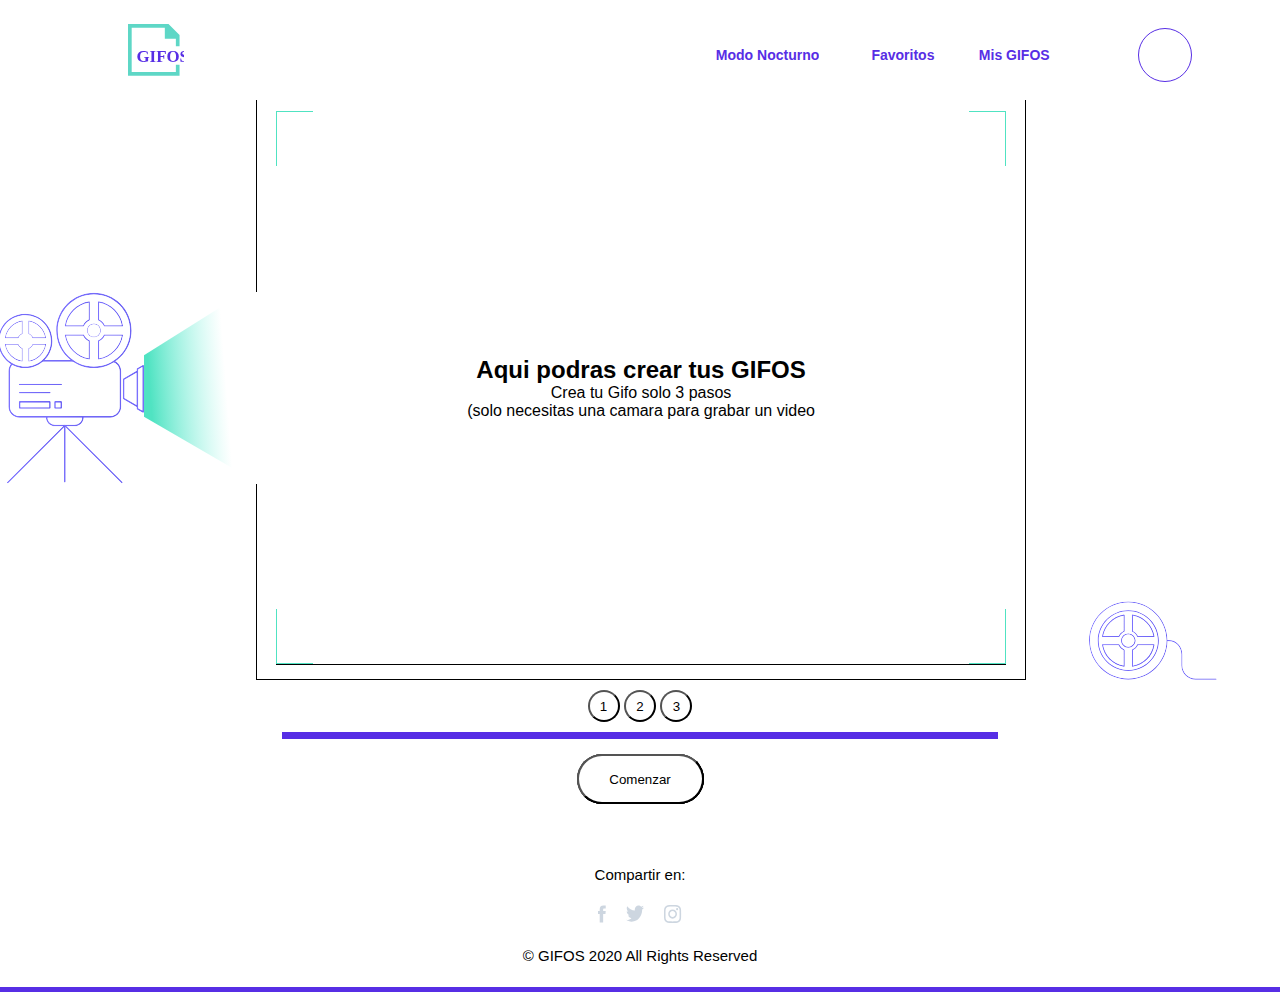
==== crearGifo.html @ ebd37ac5 "scroll" ====
<!DOCTYPE html>
<html lang="en">

<head>
    <meta charset="UTF-8">
    <meta name="viewport" content="width=device-width, initial-scale=1.0">
    <title>PROYECTO FINAL 2 Crear Gifo</title>
    <link rel="stylesheet" href="./style/styleAll.css">
</head>

<body>
    <div class="margins"></div>
    <header>
        <div class="logo"><a href="index.html"><img id='idImg4' src="./imagenes/logo-mobile.svg" alt="Imagen logo"></a></div>

        <nav class="navegador">
            <input type="checkbox" name="menuHam" id="menuH">
            <label for="menuH"></label>
            <div class="menuhamburguesa">
                <div></div>
            </div>

            <div class="menu">
                <ul>
                    <li class="conLinea" id="darkIndex4">Modo Nocturno</li>

                    <li class="conLinea"><a href="favoritos.html">Favoritos</a></li>

                    <li><a href="./misGifos.html">Mis GIFOS</a></li>

                    <li id="addGifo"><a href="crearGifo.html">
                            <div class="svg"></div>
                        </a></li>


                </ul>
            </div>

        </nav>
    </header>
    <main>

        <div class="contenerAux">
            <div class="contenerCrearGifo">
                <div class="camara">
                    <img src="./imagenes/camara.svg" alt="camara">
                    <img id="luz" src="./imagenes/element-luz-camara.svg" alt="pelicula">
                </div>

                <div class="pantalla">
                    <div class="esquinas">
                        <span></span>
                        <span></span>
                        <span></span>
                        <span></span>
                        <span></span>
                        <span></span>
                        <div class="textoEnPantalla">
                            <h2>Aqui podras crear tus GIFOS</h2>
                            <p>Crea tu Gifo solo 3 pasos</p>
                            <p>(solo necesitas una camara para grabar un video</p>
                        </div>
                        <video controls id="show"></video>
                        <img id="videoSave" src="">
                    </div>
                </div>
                <div class="pelicula">
                    <img src="./imagenes/pelicula.svg" alt="">
                </div>
            </div>
            
            <div class="botones">
                <button id="boton1">1</button>
                <button id="boton2">2</button>
                <button id="boton3">3</button>
            </div>
            <div class="linea"></div>
            <div class="bottonComenzar">
                <div class="btnCamara"><button class="controler" id="grabar">Comenzar</button>
                    <div><button class="controler" id='start'>Grabar</button></div>
                    <div><button class="controler" id='stop'>Finalizar</button></div>
                    <button class="controler" id="subir">Subir</button>
                </div>
            </div>

        </div>
    </main>
    <footer>
        <h4>Compartir en:</h4>
        <div class="redes">

            <img src="./imagenes/icon_facebook.svg" alt="facebook">
            <img src="./imagenes/icon-twitter.svg" alt="twitter">
            <img src="./imagenes/icon_instagram.svg" alt="instagram">

        </div>
        <p>© GIFOS 2020 All Rights Reserved</p>

    </footer>
    <div class="margins"></div>

    <script src="grabar.js"></script>
    <script src="https://www.WebRTC-Experiment.com/RecordRTC.js"></script>
    
</body>

</html>
---- style/styleAll.css ----
* {
  background-color: var(--colorBlanco);
  box-sizing: border-box;
  margin: 0px;
  font-family: 'Montserrat', sans-serif; }

.margins {
  height: 5px;
  width: 100%;
  background-color: var(--colorTitulo); }

@media only screen and (min-width: 768px) {
  body {
    margin-top: 90px; }

  header {
    margin-top: -90px; } }
header {
  width: 100%; }

#addGifo {
  display: none; }

.logo {
  margin-top: 29px;
  margin-left: 22px;
  height: 8%;
  min-height: 56px;
  max-height: 65px;
  max-width: 56px;
  min-width: 49px;
  width: 15%;
  margin-bottom: 17px; }

.logo img {
  width: 100%;
  height: 100%;
  object-fit: contain; }

/*-------- MENU HAMBURGUESA ---///*/
.menuhamburguesa {
  position: absolute;
  top: 47px;
  right: 26px;
  width: 15px;
  height: 14px; }

header input[type="checkbox"] {
  position: absolute;
  top: 45px;
  right: 26px;
  width: 18px;
  height: 16px;
  z-index: 2;
  opacity: 0; }

.navegador .menuhamburguesa > div {
  position: relative;
  display: flex;
  width: 100%;
  height: 2px;
  z-index: -1;
  justify-content: center;
  transition: 0.4s ease-in-out;
  background-color: var(--colorTitulo); }

.navegador .menuhamburguesa > div:before {
  content: '';
  position: absolute;
  top: -5px;
  width: 100%;
  height: 2px;
  z-index: 1;
  background-color: var(--colorTitulo); }

.navegador .menuhamburguesa > div:after {
  content: '';
  position: absolute;
  top: 5px;
  width: 100%;
  height: 2px;
  z-index: 1;
  background-color: var(--colorTitulo); }

/*-------- ACTIVACION MENU ---///*/
/*----------------------------///*/
#menuH:checked ~ .menuhamburguesa > div {
  transform: rotate(135deg); }

#menuH:checked ~ .menuhamburguesa > div:before {
  top: 0em;
  transform: rotate(90deg); }

#menuH:checked ~ .menuhamburguesa > div:after {
  transform: rotate(90deg);
  top: 0em; }

.navegador {
  display: flex;
  flex-direction: column;
  width: 100%; }

.menu {
  position: absolute;
  width: 100%;
  flex-direction: column;
  align-items: center;
  background-color: var(--colorTitulo);
  width: 100%;
  height: 100%;
  top: -150vh;
  display: flex;
  transition: 0.4s ease-in-out;
  z-index: 3;
  opacity: 0; }

#menuH:checked ~ .menu {
  top: 95px;
  height: 100%;
  opacity: 0.9; }

nav ul {
  display: flex;
  flex-direction: column;
  list-style: none;
  color: var(--colorBlanco);
  align-items: center;
  width: 100%;
  justify-content: center;
  padding: 0;
  margin: 0; }

nav ul li {
  width: 100%;
  display: flex;
  height: 80px;
  align-items: center;
  justify-content: center;
  font-size: 20px; }

nav ul li a {
  text-decoration: none;
  font-size: 20px;
  color: var(--colorBlanco); }

.conLinea {
  position: relative; }

.conLinea::before {
  content: '';
  position: absolute;
  bottom: 0;
  width: 10vh;
  border-bottom: 1px solid var(--colorBlanco); }

@media only screen and (min-width: 768px) {
  header {
    display: flex;
    justify-content: center;
    align-items: center;
    width: 100%;
    position: fixed;
    z-index: 999999999; }

  #liSearch {
    padding: 0 20px 0 20px;
    width: 38%; }

  .navegador {
    display: flex;
    flex-direction: row;
    justify-content: flex-end;
    align-items: center;
    width: 100%;
    height: 90px;
    margin: 0; }

  .logo {
    position: absolute;
    top: 17px;
    left: 10%;
    height: 8%;
    min-height: 56px;
    max-height: 65px;
    max-width: 56px;
    min-width: 49px;
    width: 15%;
    z-index: 20;
    margin: 0; }

  .menuhamburguesa {
    display: none; }

  header input[type="checkbox"] {
    display: none; }

  #menuH:checked ~ .menu {
    color: var(--colorTitulo);
    position: absolute;
    width: 100%;
    justify-content: flex-end;
    background-color: var(--colorBlanco);
    width: 100%;
    height: 90px;
    top: 5px;
    display: flex;
    z-index: 3;
    opacity: 1; }

  .menu {
    color: var(--colorTitulo);
    flex-direction: row;
    position: absolute;
    width: 100%;
    justify-content: flex-end;
    background-color: var(--colorBlanco);
    width: 100%;
    height: 90px;
    top: 5px;
    display: flex;
    opacity: 1; }

  nav ul li {
    width: 100%;
    display: flex;
    flex-direction: row;
    height: 80px;
    align-items: center;
    justify-content: flex-end;
    width: 9%;
    font-size: 14px;
    color: var(--colorTitulo);
    font-weight: bold; }

  nav ul {
    display: flex;
    flex-direction: row;
    list-style: none;
    color: var(--colorTitulo);
    justify-content: flex-end;
    align-items: center;
    width: 100%;
    padding: 0;
    margin: 0;
    z-index: 21; }

  nav ul li a {
    height: 80px;
    display: flex;
    justify-content: center;
    align-items: center;
    text-decoration: none;
    font-size: 14px;
    color: var(--colorTitulo); }

  #addGifo {
    padding: 0 9% 0 9%;
    display: flex;
    justify-content: center; }

  #addGifo .svg {
    display: flex;
    justify-content: center;
    align-items: center;
    height: 54px;
    width: 54px;
    border-radius: 50%;
    border: 1px solid var(--colorTitulo);
    z-index: 21; }

  #addGifo .svg i {
    transform: scale(1.3); }

  #addGifo a .svg:hover {
    background-color: var(--colorTitulo);
    border: 1px solid var(--colorTitulo); }

  #addGifo .svg:active {
    background-color: #9CAFC3;
    border: 1px solid #9CAFC3; }

  #addGifo .svg:hover i {
    color: var(--colorBlanco); } }
footer h4 {
  padding: 47px 0 22px 0;
  font-size: 15px;
  font-weight: normal;
  text-align: center; }

.redes {
  padding: 0 35vw 24px 35vw;
  width: 100%;
  display: flex;
  justify-content: center; }

.redes img {
  padding: 0 10px 0 10px; }

footer p {
  padding: 0 0 23px 0;
  font-size: 15px;
  font-weight: normal;
  text-align: center; }

:root {
  --colorBlanco:#ffffff;
  --colorSecundario: #50E3C2;
  --colorTitulo: #572EE5;
  --colorTrending:#F3F5F8; }

h1 {
  color: var(--colorTitulo);
  font-size: 30px; }

.titulo {
  width: 100%;
  padding: 0px 45px 20px 45px;
  display: flex;
  justify-content: center;
  align-items: center; }

.titulo:hover {
  cursor: pointer; }

.auxTitulo {
  text-align: center; }

.inicio {
  display: flex;
  flex-direction: column;
  align-items: center; }

.auxTitulo span {
  color: var(--colorSecundario); }

.imagenInicio {
  width: 80vw; }

.imagenInicio img {
  width: 100%; }

#search1 {
  text-align: center;
  width: 100%;
  border-radius: 20px 20px 20px 20px;
  height: 50px;
  border: none;
  cursor: pointer;
  z-index: 100; }

.searchBar img:hover {
  z-index: 99;
  cursor: pointer; }

.searchBar {
  position: relative; }

.searchBar img {
  position: absolute;
  top: 14px;
  right: 25px;
  z-index: 99;
  cursor: pointer; }

.trending .h3aux h3 {
  font-weight: bold;
  color: var(--colorTitulo);
  font-size: 18px;
  text-align: center; }

.trending .h3aux p {
  color: var(--colorTitulo);
  font-size: 18px;
  text-align: center;
  font-weight: normal; }

.trending .h3aux {
  width: 100%;
  padding: 30px 70px 48px 70px;
  position: relative; }

.h3aux::before {
  content: '';
  position: absolute;
  left: 30vw;
  bottom: 0;
  width: 40vw;
  opacity: 0.5;
  border-bottom: 1px solid #9CAFC3; }

@media only screen and (min-width: 768px) {
  .imagenInicio {
    width: 50vw; }

  .imagenInicio img {
    width: 100%; } }
@media only screen and (min-width: 1024px) {
  .imagenInicio {
    width: 24vw; } }
.lookUp {
  width: 100%;
  display: flex;
  flex-direction: column;
  justify-content: center;
  align-items: center; }

.lookUp h2 {
  padding: 40px 0 20px 0;
  color: var(--colorTitulo);
  font-size: 30px; }

.overlay {
  opacity: 0; }

.lookUp .gifosSearch {
  display: flex;
  justify-content: center;
  align-items: center;
  padding: 20px 10px 78px 10px;
  flex-wrap: wrap; }

.lookUp .gifosSearch .base {
  height: auto;
  width: 90%;
  margin: 5px;
  position: relative;
  object-fit: contain;
  overflow: hidden; }

.base .embed {
  height: 100%;
  width: 100%;
  object-fit: contain; }

.buttonVerMas {
  padding: 0 0  80px 0; }

#verMas:hover {
  background-color: var(--colorTitulo);
  color: #F3F5F8; }

#verMas {
  display: none;
  align-items: center;
  justify-content: center;
  color: var(--colorTitulo);
  width: 127px;
  height: 50px;
  border-radius: 50px 50px 50px 50px;
  border: 1px solid var(--colorTitulo);
  background-color: var(--colorBlanco); }

@media only screen and (min-width: 768px) {
  .lookUp .gifosSearch .base {
    height: 18vw;
    max-height: 230px;
    width: 25vw;
    max-width: 300px;
    margin: 1%; }

  .lookUp .gifosSearch .overlay {
    display: flex;
    position: absolute;
    margin: 0;
    top: 0;
    left: 0;
    height: 100%;
    width: 100%;
    background-color: #7c96eb;
    z-index: 2;
    opacity: 0; }

  .overlay .iconos img {
    background-color: var(--colorBlanco);
    object-fit: contain; }

  .overlay .iconosBox {
    display: flex;
    position: absolute;
    top: 0;
    right: 0; }

  .overlay .nameBox {
    position: absolute;
    bottom: 2px;
    left: 5px; }

  .overlay .iconos {
    height: 32px;
    width: 32px;
    background-color: var(--colorBlanco);
    border-radius: 4px 4px 4px 4px;
    display: flex;
    justify-content: center;
    align-items: center;
    margin: 2px;
    opacity: 0.6; }

  .lookUp .gifosSearch .overlay:hover {
    opacity: 1;
    color: var(--colorBlanco);
    background-color: rgba(0, 0, 0, 0.4); }

  .lookUp .gifosSearch .overlay:hover .iconos:hover {
    opacity: 1;
    color: var(--colorBlanco);
    background-color: white; } }
.imagenfav {
  display: flex;
  align-items: center;
  justify-content: center;
  flex-direction: column; }

.imagenfav img {
  width: 25px;
  height: 21px; }

.imagenfav h3 {
  color: var(--colorTitulo);
  font-size: 20px;
  padding: 7px 0 0 0; }

.imagenMisGigos {
  display: flex;
  align-items: center;
  justify-content: center;
  flex-direction: column; }

.imagenMisGigos img {
  width: 25px;
  height: 21px; }

.imagenMisGigos h3 {
  color: var(--colorTitulo);
  font-size: 20px;
  padding: 7px 0 0 0; }

.verGifo {
  display: flex;
  height: 95px;
  width: 100%; }

.verGifo .logo {
  opacity: 0.1; }

.verGifo .close {
  display: flex;
  justify-content: flex-end;
  align-items: center;
  opacity: 1;
  z-index: 50;
  width: 80%; }

.gifElegido {
  display: flex;
  flex-direction: column;
  height: 65vh;
  width: 100%;
  justify-content: center;
  align-items: center; }

.contenedorPrincipal {
  display: flex;
  flex-direction: column;
  justify-content: center;
  align-items: center;
  width: 88%;
  height: 100%; }

.gifcontenedor {
  display: flex;
  justify-content: center;
  align-items: center;
  overflow: hidden;
  height: 100%;
  width: 100%; }

.gifcontenedor img {
  width: 100%;
  height: 100%;
  object-fit: contain; }

.textos {
  width: 100%;
  display: flex;
  justify-content: space-between;
  align-items: center; }

.iconoContenedor {
  display: flex;
  justify-content: center;
  align-items: center; }

.iconoContenedor .iconos {
  height: 32px;
  width: 32px;
  background-color: var(--colorBlanco);
  border-radius: 4px 4px 4px 4px;
  display: flex;
  justify-content: center;
  align-items: center;
  margin: 2px; }

.camara {
  display: none; }

.pelicula {
  display: none; }

.contenerAux {
  height: 100%;
  display: flex;
  flex-direction: column;
  justify-content: center;
  align-items: center;
  width: 100%; }

.contenerCrearGifo {
  height: 65vh;
  display: flex;
  justify-content: center;
  align-items: center;
  width: 100%; }

.pantalla {
  border: 1px solid black;
  display: flex;
  flex-direction: column;
  justify-content: center;
  align-items: center;
  width: 100%;
  height: 100%; }

.esquinas {
  display: flex;
  position: relative;
  flex-direction: column;
  justify-content: center;
  align-items: center;
  width: 95%;
  height: 95%; }

.esquinas span:first-child {
  height: 1px;
  width: 5%;
  background-color: var(--colorSecundario);
  z-index: 4;
  position: absolute;
  bottom: 0;
  left: 0; }

.esquinas span:nth-child(2n) {
  height: 1px;
  width: 5%;
  background-color: var(--colorSecundario);
  z-index: 4;
  position: absolute;
  bottom: 0;
  right: 0; }

.esquinas span:nth-child(3n) {
  height: 10%;
  width: 1px;
  background-color: var(--colorSecundario);
  z-index: 4;
  position: absolute;
  bottom: 0;
  right: 0; }

.esquinas span:nth-child(4n) {
  height: 10%;
  width: 1px;
  background-color: var(--colorSecundario);
  z-index: 4;
  position: absolute;
  bottom: 0;
  left: 0; }

.esquinas span:nth-child(5n) {
  height: 10%;
  width: 1px;
  background-color: var(--colorSecundario);
  position: absolute;
  top: 0;
  right: 0;
  z-index: 4; }

.esquinas span:nth-child(6n) {
  height: 10%;
  width: 1px;
  background-color: var(--colorSecundario);
  z-index: 4;
  position: absolute;
  top: 0;
  left: 0; }

.esquinas::before {
  content: "";
  position: absolute;
  height: 1px;
  width: 5%;
  background-color: var(--colorSecundario);
  z-index: 4;
  top: 0px;
  left: 0; }

.esquinas::after {
  content: "";
  position: absolute;
  height: 1px;
  width: 5%;
  background-color: var(--colorSecundario);
  z-index: 4;
  top: 0px;
  right: 0; }

.textoEnPantalla {
  display: flex;
  flex-direction: column;
  align-items: center;
  justify-content: center; }

.contenerAux .botones {
  padding: 10px; }

.contenerAux .botones button {
  border-radius: 50%;
  height: 32px;
  width: 32px; }

.contenerAux .linea {
  height: 7px;
  width: 56%;
  background-color: var(--colorTitulo); }

.bottonComenzar {
  display: flex;
  align-items: center;
  justify-content: center;
  margin: 15px;
  width: 127px;
  height: 50px; }

.btnCamara {
  height: 50px;
  width: 127px;
  position: relative;
  display: flex;
  justify-content: center; }

.controler {
  height: 100%;
  width: 100%;
  border-radius: 50px 50px 50px 50px;
  position: absolute;
  top: 0;
  left: 0; }

#grabar {
  z-index: 4; }

#start {
  z-index: 3; }

#stop {
  z-index: 2; }

#subir {
  z-index: 1; }

#videoSave {
  position: absolute;
  top: 0;
  left: 0;
  height: 100%;
  width: 100%;
  object-fit: contain; }

video {
  position: absolute;
  top: 0;
  left: 0;
  height: 100%;
  width: 100%; }

.textoEnPantalla {
  z-index: 3;
  background-color: var(--colorBlanco);
  height: 100%;
  width: 100%; }

#show {
  z-index: 2; }

#videoSave {
  z-index: 1; }

@media only screen and (min-width: 768px) {
  .camara {
    display: flex;
    justify-content: center;
    align-items: center;
    height: 100%;
    width: 20%; }

  #luz {
    position: relative; }

  .camara img {
    height: 15vw;
    width: 15vw; }

  .pelicula img {
    height: 10w;
    width: 10vw; }

  .pelicula {
    padding-top: 250px;
    display: flex;
    justify-content: center;
    align-items: flex-end;
    height: 100%;
    width: 33%; } }
#previousTrend {
  display: none;
  top: 50%;
  position: relative;
  z-index: 99; }

#nextTrend {
  display: none;
  position: relative;
  top: 50%;
  z-index: 99; }

.overlayT {
  opacity: 0;
  display: none; }

.trendingGifos {
  background-color: var(--colorTrending); }

.gifosAux {
  width: 100%;
  background-color: var(--colorTrending); }

.trendigGIFOS {
  display: flex;
  width: 100%;
  width: fit-content;
  justify-content: center;
  align-items: center;
  padding-bottom: 84px;
  background-color: var(--colorTrending); }

.trendigGIFOS .embedT {
  height: 187px;
  width: 243px;
  margin: 9px;
  z-index: 1; }

.trendingGifos {
  width: 100%;
  display: flex;
  flex-direction: column;
  justify-content: center;
  background-color: var(--colorTrending); }

.trendingGifos h2, .trendingGifos h4 {
  text-align: center;
  background-color: var(--colorTrending); }

.gifosAux {
  display: flex;
  position: relative;
  width: 95%;
  margin: auto; }

#contenerTrending {
  position: relative;
  display: flex;
  width: 100%;
  height: 100%;
  transition: ease-in-out 0.3s; }

#windowTrend {
  width: 100%;
  height: auto;
  background-color: var(--colorTrending);
  overflow: hidden;
  transition: ease-in-out 0.3s; }

.trendingGIFOS {
  position: relative;
  height: 100%;
  width: 100%;
  margin: 10px; }

@media only screen and (min-width: 768px) {
  .trendingGIFOS {
    position: relative;
    transition: ease-in-out 0.3s; }

  .trendingGIFOS .embedT {
    height: auto;
    max-height: auto;
    width: auto;
    max-width: 400px; }

  .trendingGIFOS .embedT img {
    z-index: -1; }

  #previousTrend {
    display: flex;
    justify-content: center;
    align-items: center;
    height: 30px;
    width: 40px;
    top: 50%;
    position: absolute;
    left: -50px;
    z-index: 99;
    border: 1px solid gray; }

  #nextTrend {
    display: flex;
    justify-content: center;
    align-items: center;
    height: 30px;
    width: 40px;
    right: -70px;
    position: absolute;
    top: 50%;
    border: 1px solid gray; }

  #previousTrend:hover {
    background-color: var(--colorTitulo); }

  #nextTrend:hover {
    background-color: var(--colorTitulo); }

  #previousTrend:hover i {
    color: var(--colorBlanco); }

  #nextTrend:hover i {
    color: var(--colorBlanco); }

  .trendingGifos {
    position: relative;
    width: 100%;
    display: flex;
    flex-direction: column;
    justify-content: center;
    background-color: var(--colorTrending); }

  .trendingGifos h2, .trendingGifos h4 {
    text-align: center; }

  .gifosAux {
    display: flex;
    position: relative;
    justify-content: center;
    align-items: center;
    width: 80%; }

  #contenerTrending {
    position: relative;
    object-fit: contain;
    display: flex;
    width: 100%;
    height: 100%; }

  #windowTrend {
    width: 100%;
    height: auto;
    background-color: var(--colorTrending);
    overflow: hidden;
    transition: ease-in-out 0.3s; }

  .overlayT {
    display: flex;
    width: 100%;
    height: 100%;
    position: absolute;
    top: 0;
    left: 0;
    z-index: 999; }

  .overlayT:hover {
    opacity: 1;
    color: var(--colorTrending);
    background-color: rgba(0, 0, 0, 0.4); }

  .overlayT:hover .iconosT:hover {
    opacity: 1;
    color: var(--colorBlanco);
    background-color: white;
    z-index: 19990; }

  .overlayT .iconosT img {
    background-color: #FFFFFF;
    object-fit: contain; }

  .iconosBoxT {
    display: flex;
    align-items: center;
    justify-content: center;
    position: absolute;
    top: 0;
    right: 0; }

  .nameBoxT {
    position: absolute;
    bottom: 2px;
    left: 5px; }

  .iconosT {
    height: 32px;
    width: 32px;
    background-color: #FFFFFF;
    border-radius: 4px 4px 4px 4px;
    display: flex;
    justify-content: center;
    align-items: center;
    margin: 2px;
    opacity: 0.6; } }
.searchBar {
  width: 60vw;
  justify-content: center;
  align-items: center;
  border-radius: 20px 20px 20px 20px;
  border: solid 1px grey; }

.suggestions {
  height: auto;
  opacity: 1;
  list-style: none;
  padding: 0;
  margin: 0;
  width: 100%;
  display: flex;
  flex-direction: column;
  cursor: pointer; }

.suggestion {
  display: flex;
  justify-content: flex-start;
  align-items: center;
  flex-wrap: nowrap;
  height: 50px;
  list-style: none;
  padding: 20px;
  margin: 0;
  position: relative;
  cursor: pointer;
  z-index: 105; }

.suggestion:hover {
  z-index: 99;
  cursor: pointer; }

.suggestion::after {
  content: '';
  height: 1px;
  width: 90%;
  background-color: grey;
  position: absolute;
  top: 100%; }

/*# sourceMappingURL=styleAll.css.map */
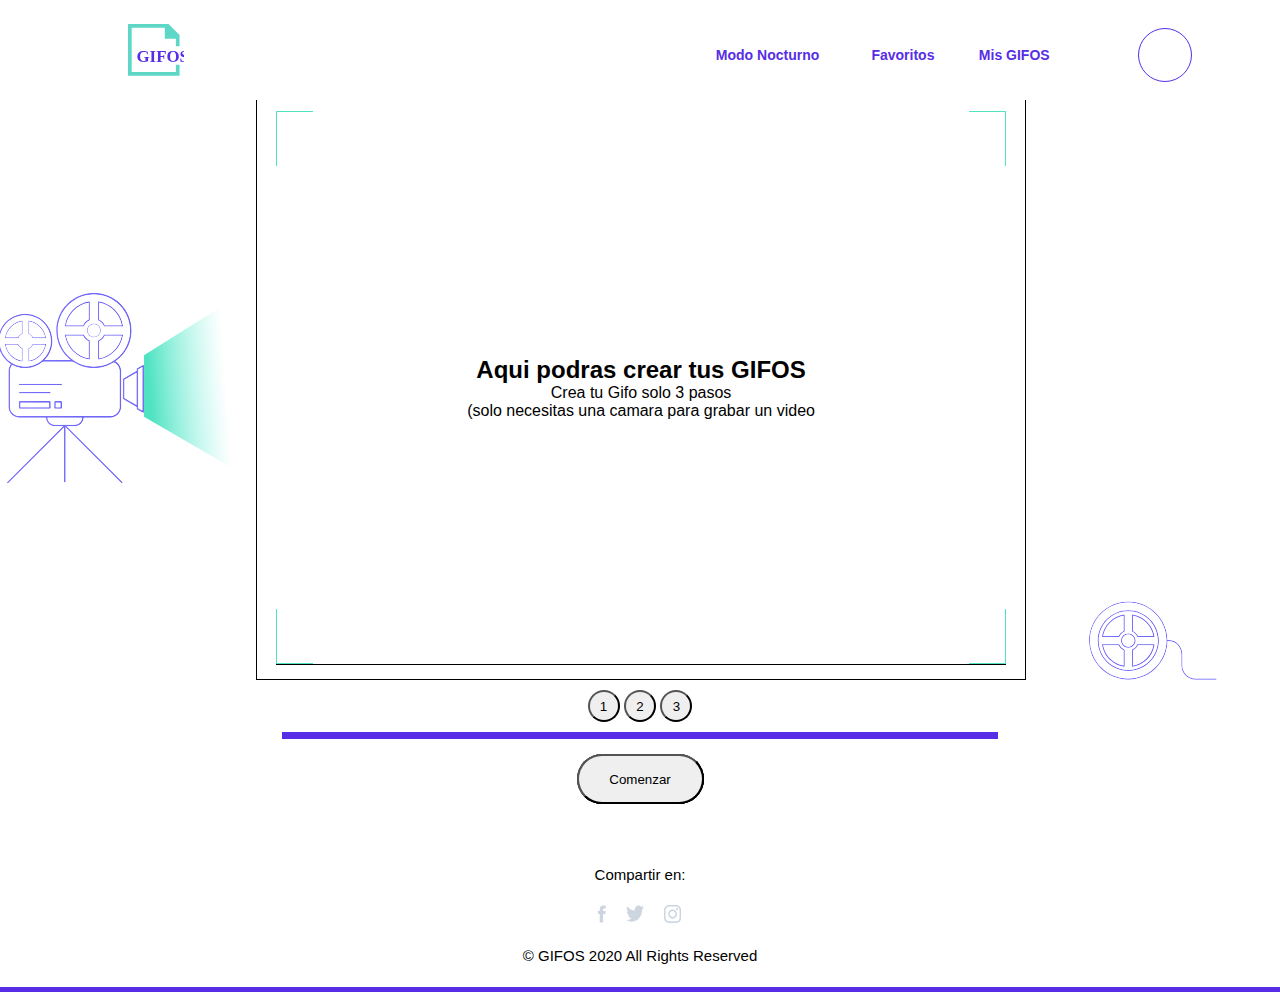
==== commit 98ad4612: "mis gifos" ====
--- a/crearGifo.html
+++ b/crearGifo.html
@@ -11,7 +11,8 @@
 <body>
     <div class="margins"></div>
     <header>
-        <div class="logo"><a href="index.html"><img id='idImg4' src="./imagenes/logo-mobile.svg" alt="Imagen logo"></a></div>
+        <div class="logo"><a href="index.html"><img id='idImg' src="./imagenes/logo-mobile.svg" alt="Imagen logo"></a>
+        </div>
 
         <nav class="navegador">
             <input type="checkbox" name="menuHam" id="menuH">
@@ -22,7 +23,7 @@
 
             <div class="menu">
                 <ul>
-                    <li class="conLinea" id="darkIndex4">Modo Nocturno</li>
+                    <li class="conLinea" id="darkIndex">Modo Nocturno</li>
 
                     <li class="conLinea"><a href="favoritos.html">Favoritos</a></li>
 
@@ -61,6 +62,11 @@
                             <p>(solo necesitas una camara para grabar un video</p>
                         </div>
                         <video controls id="show"></video>
+                        <!-- <div id="form">
+                            <form class='form' id='myForm'>
+                                <input type="file" name='file' id="file">
+                            </form> -->
+                        <!-- </div> --> 
                         <img id="videoSave" src="">
                     </div>
                 </div>
@@ -68,7 +74,7 @@
                     <img src="./imagenes/pelicula.svg" alt="">
                 </div>
             </div>
-            
+
             <div class="botones">
                 <button id="boton1">1</button>
                 <button id="boton2">2</button>
@@ -101,7 +107,7 @@
 
     <script src="grabar.js"></script>
     <script src="https://www.WebRTC-Experiment.com/RecordRTC.js"></script>
-    
+
 </body>
 
 </html>--- a/style/styleAll.css
+++ b/style/styleAll.css
@@ -1,5 +1,4 @@
 * {
-  background-color: var(--colorBlanco);
   box-sizing: border-box;
   margin: 0px;
   font-family: 'Montserrat', sans-serif; }
@@ -14,7 +13,10 @@
     margin-top: 90px; }
 
   header {
-    margin-top: -90px; } }
+    margin-top: -90px; }
+
+  .iconos img i {
+    color: var(--colorTitulo); } }
 header {
   width: 100%; }
 
@@ -471,7 +473,6 @@
     opacity: 0; }
 
   .overlay .iconos img {
-    background-color: var(--colorBlanco);
     object-fit: contain; }
 
   .overlay .iconosBox {
@@ -484,6 +485,9 @@
     position: absolute;
     bottom: 2px;
     left: 5px; }
+
+  .overlay .iconos i {
+    color: var(--colorTitulo); }
 
   .overlay .iconos {
     height: 32px;
@@ -837,12 +841,8 @@
   opacity: 0;
   display: none; }
 
-.trendingGifos {
-  background-color: var(--colorTrending); }
-
 .gifosAux {
-  width: 100%;
-  background-color: var(--colorTrending); }
+  width: 100%; }
 
 .trendigGIFOS {
   display: flex;
@@ -850,8 +850,7 @@
   width: fit-content;
   justify-content: center;
   align-items: center;
-  padding-bottom: 84px;
-  background-color: var(--colorTrending); }
+  padding-bottom: 84px; }
 
 .trendigGIFOS .embedT {
   height: 187px;
@@ -863,10 +862,9 @@
   width: 100%;
   display: flex;
   flex-direction: column;
-  justify-content: center;
-  background-color: var(--colorTrending); }
-
-.trendingGifos h2, .trendingGifos h4 {
+  justify-content: center; }
+
+.trendingGifos {
   text-align: center;
   background-color: var(--colorTrending); }
 
@@ -950,11 +948,11 @@
     width: 100%;
     display: flex;
     flex-direction: column;
-    justify-content: center;
-    background-color: var(--colorTrending); }
-
-  .trendingGifos h2, .trendingGifos h4 {
-    text-align: center; }
+    justify-content: center; }
+
+  h2 {
+    text-align: center;
+    color: black; }
 
   .gifosAux {
     display: flex;
@@ -988,13 +986,10 @@
 
   .overlayT:hover {
     opacity: 1;
-    color: var(--colorTrending);
     background-color: rgba(0, 0, 0, 0.4); }
 
   .overlayT:hover .iconosT:hover {
     opacity: 1;
-    color: var(--colorBlanco);
-    background-color: white;
     z-index: 19990; }
 
   .overlayT .iconosT img {
@@ -1012,7 +1007,8 @@
   .nameBoxT {
     position: absolute;
     bottom: 2px;
-    left: 5px; }
+    left: 5px;
+    color: var(--colorBlanco); }
 
   .iconosT {
     height: 32px;
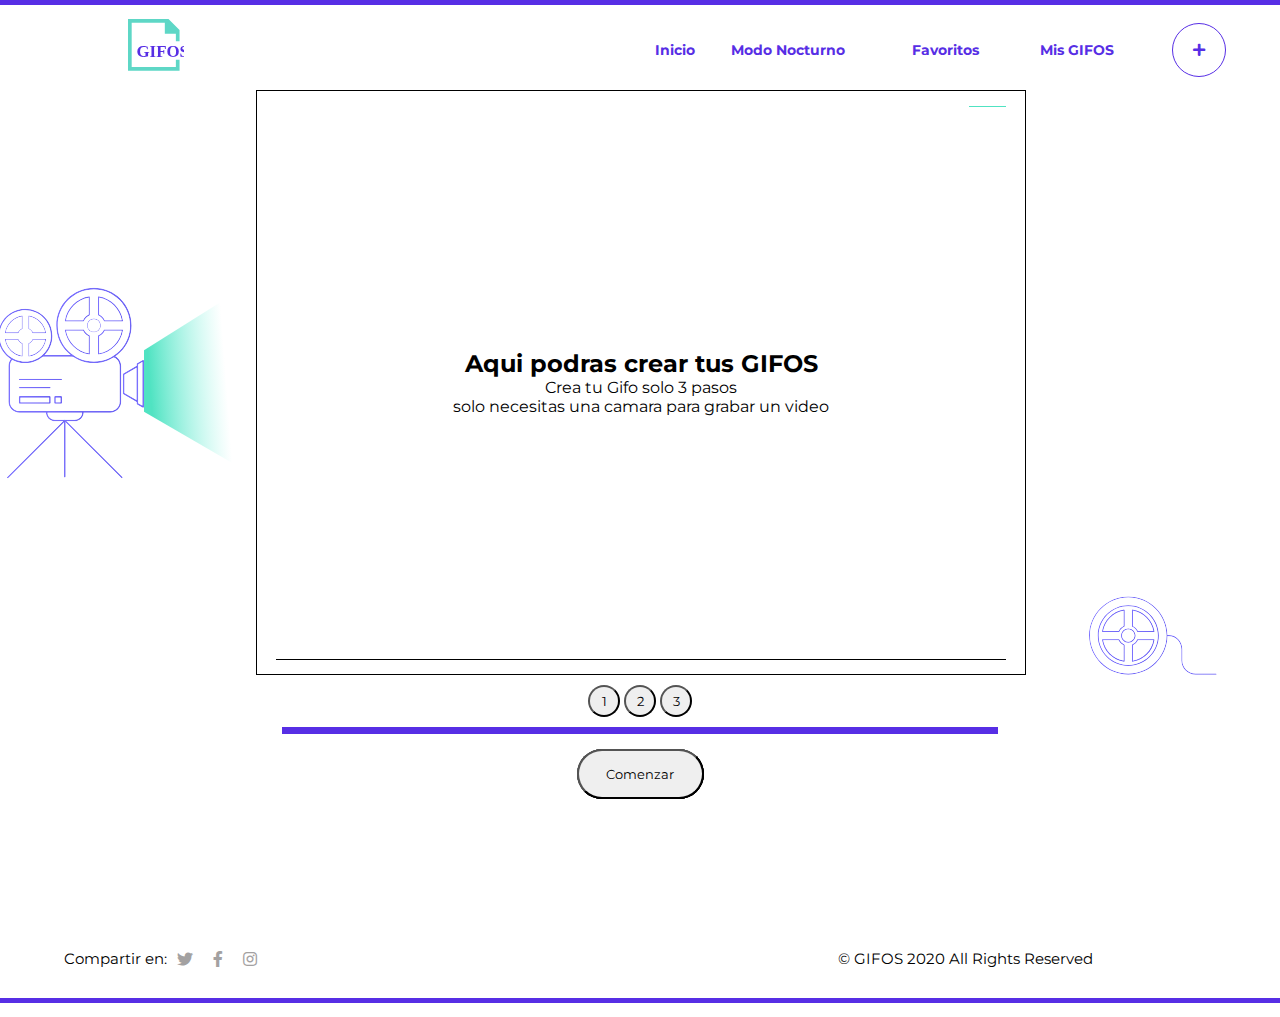
==== commit eb63e0b4: "almost finish" ====
--- a/crearGifo.html
+++ b/crearGifo.html
@@ -6,10 +6,13 @@
     <meta name="viewport" content="width=device-width, initial-scale=1.0">
     <title>PROYECTO FINAL 2 Crear Gifo</title>
     <link rel="stylesheet" href="./style/styleAll.css">
+    <link href="https://fonts.googleapis.com/css2?family=Montserrat&display=swap" rel="stylesheet">
+    <link href="https://use.fontawesome.com/releases/v5.0.7/css/all.css" rel="stylesheet">
+
 </head>
 
 <body>
-    <div class="margins"></div>
+    <div class="margins" id="margin1"></div>
     <header>
         <div class="logo"><a href="index.html"><img id='idImg' src="./imagenes/logo-mobile.svg" alt="Imagen logo"></a>
         </div>
@@ -23,16 +26,17 @@
 
             <div class="menu">
                 <ul>
-                    <li class="conLinea" id="darkIndex">Modo Nocturno</li>
+                    <li class="conLinea"><a href="./index.html">Inicio</a></li>
+
+                    <li class="conLinea" id="darkIndex"><a href="">Modo Nocturno</a></li>
 
                     <li class="conLinea"><a href="favoritos.html">Favoritos</a></li>
 
                     <li><a href="./misGifos.html">Mis GIFOS</a></li>
 
                     <li id="addGifo"><a href="crearGifo.html">
-                            <div class="svg"></div>
+                            <div class="svg"><i class="fas fa-plus"></i></div>
                         </a></li>
-
 
                 </ul>
             </div>
@@ -56,11 +60,36 @@
                         <span></span>
                         <span></span>
                         <span></span>
-                        <div class="textoEnPantalla">
+                        <div class="textoEnPantalla" id="crear1">
                             <h2>Aqui podras crear tus GIFOS</h2>
                             <p>Crea tu Gifo solo 3 pasos</p>
-                            <p>(solo necesitas una camara para grabar un video</p>
+                            <p>solo necesitas una camara para grabar un video</p>
                         </div>
+                        <div class="textoEnPantalla" id="crear2" >
+                            <h2>Nos das acceso a tu camara?</h2>
+                            <p>El acceso a la camara sera valido </p>
+                            <p>solo por el tiempo en el que estes creando el GIFO</p>
+                        </div>
+                       
+                        <div class="textoEnPantalla" id="crear3">
+
+                            <img src="./imagenes/loader.svg" alt="loader">
+                            <h2>Estamos subiendo tu GIFO</h2>
+                            
+                        </div>
+                        <div class="textoEnPantalla" id="crear4">
+                            <div>
+                                <div class="iconosMyGifo">
+                                    <img src="./imagenes/icon-download.svg" alt="">
+                                    <img src="./imagenes/icon-link.svg" alt="">
+                                </div>
+                            </div>
+
+                            <img src="./imagenes/check.svg" alt="loader">
+                            <h2>GIFO subido con exito</h2>
+                            
+                        </div>
+
                         <video controls id="show"></video>
                         <!-- <div id="form">
                             <form class='form' id='myForm'>
@@ -76,9 +105,10 @@
             </div>
 
             <div class="botones">
-                <button id="boton1">1</button>
+                <div class="auxbotonesCamara"><button id="boton1">1</button>
                 <button id="boton2">2</button>
-                <button id="boton3">3</button>
+                <button id="boton3">3</button></div>
+                <div id="accionGrabacion"></div>
             </div>
             <div class="linea"></div>
             <div class="bottonComenzar">
@@ -91,21 +121,25 @@
 
         </div>
     </main>
+
     <footer>
-        <h4>Compartir en:</h4>
-        <div class="redes">
 
-            <img src="./imagenes/icon_facebook.svg" alt="facebook">
-            <img src="./imagenes/icon-twitter.svg" alt="twitter">
-            <img src="./imagenes/icon_instagram.svg" alt="instagram">
+        <div class="footerHelp">
+            <div class="redes">
+                <h4>Compartir en:</h4>
+                <div class="logosRedes"><i class="fab fa-twitter"></i>
+                    <i class="fab fa-facebook-f"></i>
+                    <i class="fab fa-instagram"></i></div>
 
+            </div>
+            <p>© GIFOS 2020 All Rights Reserved</p>
+            <!-- <i class="fas fa-heart"> -->
         </div>
-        <p>© GIFOS 2020 All Rights Reserved</p>
-
+        <div class="margins" id="margin2"></div>
     </footer>
-    <div class="margins"></div>
 
     <script src="grabar.js"></script>
+    <script src="appSearch.js"></script>
     <script src="https://www.WebRTC-Experiment.com/RecordRTC.js"></script>
 
 </body>
--- a/style/styleAll.css
+++ b/style/styleAll.css
@@ -1,3 +1,21 @@
+menu i {
+  color: var(--colorTitulo); }
+
+#gifoCaritas img {
+  height: 150px;
+  width: 100%;
+  display: flex;
+  justify-content: center; }
+
+#gifoCaritas {
+  display: flex;
+  flex-direction: column;
+  justify-content: center;
+  align-items: center; }
+
+#gifoCaritas h3 {
+  color: var(--colorSecundario); }
+
 * {
   box-sizing: border-box;
   margin: 0px;
@@ -8,6 +26,10 @@
   width: 100%;
   background-color: var(--colorTitulo); }
 
+#margin1 {
+  position: absolute;
+  top: 0; }
+
 @media only screen and (min-width: 768px) {
   body {
     margin-top: 90px; }
@@ -18,9 +40,13 @@
   .iconos img i {
     color: var(--colorTitulo); } }
 header {
-  width: 100%; }
+  width: 100%;
+  background-color: none; }
 
 #addGifo {
+  display: none; }
+
+nav .liSearch {
   display: none; }
 
 .logo {
@@ -107,13 +133,13 @@
   width: 100%;
   flex-direction: column;
   align-items: center;
-  background-color: var(--colorTitulo);
+  background-color: var(--colorMenu);
   width: 100%;
   height: 100%;
   top: -150vh;
   display: flex;
   transition: 0.4s ease-in-out;
-  z-index: 3;
+  z-index: 99999;
   opacity: 0; }
 
 #menuH:checked ~ .menu {
@@ -138,12 +164,19 @@
   height: 80px;
   align-items: center;
   justify-content: center;
-  font-size: 20px; }
+  text-align: center;
+  font-size: 20px;
+  padding: 0 5px 0 5px;
+  white-space: nowrap; }
+
+#darkIndex {
+  text-align: center;
+  width: 150px; }
 
 nav ul li a {
   text-decoration: none;
   font-size: 20px;
-  color: var(--colorBlanco); }
+  color: #ffffff; }
 
 .conLinea {
   position: relative; }
@@ -162,11 +195,10 @@
     align-items: center;
     width: 100%;
     position: fixed;
-    z-index: 999999999; }
+    z-index: 1; }
 
   #liSearch {
-    padding: 0 20px 0 20px;
-    width: 38%; }
+    width: 20%; }
 
   .navegador {
     display: flex;
@@ -210,12 +242,13 @@
     opacity: 1; }
 
   .menu {
+    height: 80px;
     color: var(--colorTitulo);
     flex-direction: row;
     position: absolute;
     width: 100%;
     justify-content: flex-end;
-    background-color: var(--colorBlanco);
+    background-color: transparent;
     width: 100%;
     height: 90px;
     top: 5px;
@@ -223,31 +256,35 @@
     opacity: 1; }
 
   nav ul li {
+    height: 25px;
     width: 100%;
     display: flex;
     flex-direction: row;
-    height: 80px;
     align-items: center;
     justify-content: flex-end;
-    width: 9%;
+    width: 15%;
+    height: auto;
     font-size: 14px;
     color: var(--colorTitulo);
     font-weight: bold; }
 
   nav ul {
+    background-color: var(--colorBlanco);
+    height: 40px;
     display: flex;
     flex-direction: row;
     list-style: none;
     color: var(--colorTitulo);
     justify-content: flex-end;
     align-items: center;
-    width: 100%;
+    width: 70%;
     padding: 0;
     margin: 0;
-    z-index: 21; }
+    z-index: 21;
+    transition: 0.3 ease-in-out; }
 
   nav ul li a {
-    height: 80px;
+    height: 35px;
     display: flex;
     justify-content: center;
     align-items: center;
@@ -270,45 +307,126 @@
     border: 1px solid var(--colorTitulo);
     z-index: 21; }
 
-  #addGifo .svg i {
-    transform: scale(1.3); }
-
-  #addGifo a .svg:hover {
-    background-color: var(--colorTitulo);
-    border: 1px solid var(--colorTitulo); }
-
   #addGifo .svg:active {
     background-color: #9CAFC3;
     border: 1px solid #9CAFC3; }
 
   #addGifo .svg:hover i {
-    color: var(--colorBlanco); } }
-footer h4 {
-  padding: 47px 0 22px 0;
+    color: var(--colorBlanco); }
+
+  nav ul li a:hover {
+    text-decoration: none;
+    box-shadow: inset 0 -2px 0px var(--colorBlanco), inset 0 -4.5px 0 var(--colorSecundario); }
+
+  #addGifo a .svg:hover {
+    background-color: var(--colorTitulo); }
+
+  #addGifo a:hover {
+    box-shadow: none;
+    border-radius: 50%;
+    background-color: var(--colorTitulo); } }
+footer {
+  position: relative;
+  top: -50px;
+  align-items: center;
+  justify-content: stretch;
+  width: 100%;
+  height: 100%;
+  height: 40px; }
+
+footer .redes h4 {
   font-size: 15px;
   font-weight: normal;
-  text-align: center; }
+  align-items: center;
+  padding-bottom: 20px;
+  white-space: nowrap;
+  height: 100%; }
+
+.logosRedes {
+  display: flex; }
 
 .redes {
-  padding: 0 35vw 24px 35vw;
-  width: 100%;
-  display: flex;
-  justify-content: center; }
-
-.redes img {
+  width: 100%;
+  display: flex;
+  justify-content: center;
+  flex-direction: column;
+  align-items: center;
+  color: var(--colorTexto);
+  padding-bottom: 20px;
+  height: 100%; }
+
+.redes i {
+  color: #a3a1a1;
   padding: 0 10px 0 10px; }
 
 footer p {
-  padding: 0 0 23px 0;
+  padding: 0 10px 0 10px;
+  display: flex;
+  width: 100%;
+  color: var(--colorTexto);
   font-size: 15px;
   font-weight: normal;
-  text-align: center; }
-
+  align-items: center;
+  justify-content: center;
+  height: 100%; }
+
+.redes i:hover {
+  transform: scale(1.2);
+  color: var(--colorTitulo); }
+
+@media only screen and (min-width: 768px) {
+  footer {
+    display: "";
+    height: 18px; }
+
+  footer .redes h4 {
+    padding: 0;
+    font-size: 15px;
+    font-weight: normal;
+    display: flex;
+    align-items: center;
+    justify-content: center;
+    white-space: nowrap;
+    height: 100%; }
+
+  .footerHelp {
+    display: flex;
+    align-items: center;
+    justify-content: stretch; }
+
+  .redes {
+    padding: 0 0 0px 5vw;
+    width: 100%;
+    display: flex;
+    justify-content: flex-start;
+    align-items: center;
+    flex-direction: row;
+    color: var(--colorTexto);
+    height: 100%; }
+
+  .logosRedes {
+    display: flex;
+    align-items: center;
+    height: 100%; }
+
+  #margin2 {
+    margin-top: 30px; } }
 :root {
   --colorBlanco:#ffffff;
   --colorSecundario: #50E3C2;
   --colorTitulo: #572EE5;
-  --colorTrending:#F3F5F8; }
+  --colorTrending:#F3F5F8;
+  --colorTexto: black;
+  --colorMenu: #572EE5;
+  --colorSubrayar: #50E3C2;
+  --backgroundColor:#ffffff;
+  --colorMenuH: #572EE5;
+  --colorA: #222326;
+  --colorB: #37383C;
+  --inversoTexto: #ffffff; }
+
+body {
+  background-color: var(--backgroundColor); }
 
 h1 {
   color: var(--colorTitulo);
@@ -348,7 +466,8 @@
   height: 50px;
   border: none;
   cursor: pointer;
-  z-index: 100; }
+  z-index: 100;
+  color: var(--colorBlack); }
 
 .searchBar img:hover {
   z-index: 99;
@@ -378,7 +497,7 @@
 
 .trending .h3aux {
   width: 100%;
-  padding: 30px 70px 48px 70px;
+  padding: 30px 70px 28px 35px;
   position: relative; }
 
 .h3aux::before {
@@ -391,6 +510,9 @@
   border-bottom: 1px solid #9CAFC3; }
 
 @media only screen and (min-width: 768px) {
+  .inicio {
+    padding-top: 90px; }
+
   .imagenInicio {
     width: 50vw; }
 
@@ -406,6 +528,9 @@
   justify-content: center;
   align-items: center; }
 
+.lookUp i {
+  color: #572EE5; }
+
 .lookUp h2 {
   padding: 40px 0 20px 0;
   color: var(--colorTitulo);
@@ -418,7 +543,7 @@
   display: flex;
   justify-content: center;
   align-items: center;
-  padding: 20px 10px 78px 10px;
+  padding: 20px 10px 18px 10px;
   flex-wrap: wrap; }
 
 .lookUp .gifosSearch .base {
@@ -439,7 +564,7 @@
 
 #verMas:hover {
   background-color: var(--colorTitulo);
-  color: #F3F5F8; }
+  color: var(--colorBlanco); }
 
 #verMas {
   display: none;
@@ -468,7 +593,6 @@
     left: 0;
     height: 100%;
     width: 100%;
-    background-color: #7c96eb;
     z-index: 2;
     opacity: 0; }
 
@@ -486,13 +610,15 @@
     bottom: 2px;
     left: 5px; }
 
-  .overlay .iconos i {
-    color: var(--colorTitulo); }
+  .listasVacias {
+    display: flex;
+    flex-direction: column;
+    color: var(--colorSecundario); }
 
   .overlay .iconos {
     height: 32px;
     width: 32px;
-    background-color: var(--colorBlanco);
+    background-color: #ffffff;
     border-radius: 4px 4px 4px 4px;
     display: flex;
     justify-content: center;
@@ -500,14 +626,31 @@
     margin: 2px;
     opacity: 0.6; }
 
+  .overlay .iconosDelete {
+    height: 32px;
+    width: 32px;
+    background-color: #ffffff;
+    border-radius: 4px 4px 4px 4px;
+    display: flex;
+    justify-content: center;
+    align-items: center;
+    margin: 2px;
+    opacity: 0.6;
+    color: var(--colorTitulo); }
+
   .lookUp .gifosSearch .overlay:hover {
     opacity: 1;
-    color: var(--colorBlanco);
-    background-color: rgba(0, 0, 0, 0.4); }
+    color: var(--colorTexto);
+    background-color: rgba(87, 46, 229, 0.4); }
 
   .lookUp .gifosSearch .overlay:hover .iconos:hover {
     opacity: 1;
-    color: var(--colorBlanco);
+    color: var(#FFFFFF);
+    background-color: white; }
+
+  .lookUp .gifosSearch .overlay:hover .iconosDelete:hover {
+    opacity: 1;
+    color: var(--colorTitulo);
     background-color: white; } }
 .imagenfav {
   display: flex;
@@ -539,6 +682,10 @@
   font-size: 20px;
   padding: 7px 0 0 0; }
 
+.myGifAux {
+  display: flex;
+  justify-content: center; }
+
 .verGifo {
   display: flex;
   height: 95px;
@@ -553,13 +700,14 @@
   align-items: center;
   opacity: 1;
   z-index: 50;
-  width: 80%; }
+  width: 80%;
+  color: var(--colorTitulo); }
 
 .gifElegido {
   display: flex;
   flex-direction: column;
   height: 65vh;
-  width: 100%;
+  width: 60vw;
   justify-content: center;
   align-items: center; }
 
@@ -584,11 +732,14 @@
   height: 100%;
   object-fit: contain; }
 
-.textos {
+.gifElegido .textos {
   width: 100%;
   display: flex;
   justify-content: space-between;
   align-items: center; }
+
+.gifElegido #textoMax {
+  color: var(--colorTexto); }
 
 .iconoContenedor {
   display: flex;
@@ -598,12 +749,13 @@
 .iconoContenedor .iconos {
   height: 32px;
   width: 32px;
-  background-color: var(--colorBlanco);
+  background-color: #ffffff;
   border-radius: 4px 4px 4px 4px;
   display: flex;
   justify-content: center;
   align-items: center;
-  margin: 2px; }
+  margin: 2px;
+  color: var(#572EE5); }
 
 .camara {
   display: none; }
@@ -627,7 +779,7 @@
   width: 100%; }
 
 .pantalla {
-  border: 1px solid black;
+  border: 1px solid var(--colorTexto);
   display: flex;
   flex-direction: column;
   justify-content: center;
@@ -652,6 +804,16 @@
   position: absolute;
   bottom: 0;
   left: 0; }
+
+#accionGrabacion {
+  color: var(--colorTexto);
+  position: absolute;
+  right: 0;
+  top: 15px; }
+
+#accionGrabacion:hover {
+  border-bottom: 3px solid var(--colorSecundario);
+  cursor: pointer; }
 
 .esquinas span:nth-child(2n) {
   height: 1px;
@@ -725,7 +887,12 @@
   justify-content: center; }
 
 .contenerAux .botones {
-  padding: 10px; }
+  padding: 10px;
+  display: flex;
+  position: relative;
+  width: 50%;
+  justify-content: center;
+  align-items: center; }
 
 .contenerAux .botones button {
   border-radius: 50%;
@@ -810,6 +977,9 @@
   #luz {
     position: relative; }
 
+  #crear1 {
+    color: var(--colorTexto); }
+
   .camara img {
     height: 15vw;
     width: 15vw; }
@@ -824,7 +994,55 @@
     justify-content: center;
     align-items: flex-end;
     height: 100%;
-    width: 33%; } }
+    width: 33%; }
+
+  #crear1 {
+    position: absolute;
+    top: 0;
+    left: 0;
+    z-index: 4; }
+
+  #show {
+    z-index: 3; }
+
+  #crear2 {
+    position: absolute;
+    top: 0;
+    left: 0;
+    z-index: 1; }
+
+  #crear3 {
+    position: absolute;
+    top: 0;
+    left: 0;
+    opacity: 0.6;
+    z-index: 0; }
+
+  #crear4 {
+    position: absolute;
+    top: 0;
+    left: 0;
+    opacity: 1;
+    background-color: blueviolet;
+    z-index: 2;
+    display: flex; }
+
+  .iconosMyGifo {
+    position: absolute;
+    display: flex;
+    top: 0;
+    right: 0; }
+
+  .iconosMyGifo img {
+    margin: 5px 5px 5px 5px;
+    padding: 5px 5px 5px 5px;
+    background-color: var(--colorBlanco);
+    height: 30px;
+    width: 30px;
+    border-radius: 4px 4px 4px 4px; }
+
+  .bottonComenzar {
+    margin-bottom: 200px; } }
 #previousTrend {
   display: none;
   top: 50%;
@@ -835,11 +1053,15 @@
   display: none;
   position: relative;
   top: 50%;
-  z-index: 99; }
+  z-index: 99;
+  color: white; }
 
 .overlayT {
   opacity: 0;
   display: none; }
+
+.trendingGifos i {
+  color: #572EE5; }
 
 .gifosAux {
   width: 100%; }
@@ -859,14 +1081,18 @@
   z-index: 1; }
 
 .trendingGifos {
-  width: 100%;
-  display: flex;
-  flex-direction: column;
-  justify-content: center; }
+  position: relative;
+  top: -80px;
+  width: 100%;
+  display: flex;
+  flex-direction: column;
+  justify-content: center;
+  color: var(--colorTexto); }
 
 .trendingGifos {
   text-align: center;
-  background-color: var(--colorTrending); }
+  background-color: var(--colorTrending);
+  padding: 50px; }
 
 .gifosAux {
   display: flex;
@@ -914,11 +1140,11 @@
     align-items: center;
     height: 30px;
     width: 40px;
-    top: 50%;
+    top: 55%;
     position: absolute;
     left: -50px;
     z-index: 99;
-    border: 1px solid gray; }
+    border: 1px solid #572EE5; }
 
   #nextTrend {
     display: flex;
@@ -928,20 +1154,26 @@
     width: 40px;
     right: -70px;
     position: absolute;
-    top: 50%;
-    border: 1px solid gray; }
+    top: 55%;
+    border: 1px solid #572EE5; }
 
   #previousTrend:hover {
-    background-color: var(--colorTitulo); }
+    background-color: #572EE5; }
 
   #nextTrend:hover {
-    background-color: var(--colorTitulo); }
+    background-color: #572EE5; }
+
+  #previousTrend i {
+    color: #572EE5; }
+
+  #nextTrend i {
+    color: #572EE5; }
 
   #previousTrend:hover i {
-    color: var(--colorBlanco); }
+    color: #ffffff; }
 
   #nextTrend:hover i {
-    color: var(--colorBlanco); }
+    color: #ffffff; }
 
   .trendingGifos {
     position: relative;
@@ -952,16 +1184,18 @@
 
   h2 {
     text-align: center;
-    color: black; }
+    color: var(--colorTexto); }
 
   .gifosAux {
     display: flex;
     position: relative;
     justify-content: center;
     align-items: center;
-    width: 80%; }
+    width: 80%;
+    color: var(--colorTexto); }
 
   #contenerTrending {
+    margin-top: 50px;
     position: relative;
     object-fit: contain;
     display: flex;
@@ -982,14 +1216,16 @@
     position: absolute;
     top: 0;
     left: 0;
-    z-index: 999; }
+    z-index: 999;
+    color: var(--colorTitulo); }
 
   .overlayT:hover {
     opacity: 1;
-    background-color: rgba(0, 0, 0, 0.4); }
+    background-color: rgba(87, 46, 229, 0.4); }
 
   .overlayT:hover .iconosT:hover {
     opacity: 1;
+    color: var(--colorTitulo);
     z-index: 19990; }
 
   .overlayT .iconosT img {
@@ -1008,7 +1244,8 @@
     position: absolute;
     bottom: 2px;
     left: 5px;
-    color: var(--colorBlanco); }
+    color: var(--colorBlanco);
+    color: var(--inversoTexto); }
 
   .iconosT {
     height: 32px;
@@ -1021,13 +1258,23 @@
     margin: 2px;
     opacity: 0.6; } }
 .searchBar {
+  height: auto;
   width: 60vw;
-  justify-content: center;
-  align-items: center;
+  position: relative;
   border-radius: 20px 20px 20px 20px;
   border: solid 1px grey; }
 
+.searchBar ul li i {
+  margin: 5px;
+  width: 20px;
+  color: #b1b1b1; }
+
+.searchBar ul li {
+  display: flex;
+  color: #cecece; }
+
 .suggestions {
+  width: 100%;
   height: auto;
   opacity: 1;
   list-style: none;
@@ -1039,6 +1286,8 @@
   cursor: pointer; }
 
 .suggestion {
+  position: absolute;
+  top: 0px;
   display: flex;
   justify-content: flex-start;
   align-items: center;
@@ -1055,6 +1304,11 @@
   z-index: 99;
   cursor: pointer; }
 
+.liSearch {
+  width: 100%;
+  display: flex;
+  justify-content: flex-start; }
+
 .suggestion::after {
   content: '';
   height: 1px;
@@ -1063,4 +1317,22 @@
   position: absolute;
   top: 100%; }
 
+.menu .searchBar {
+  width: 23vw;
+  position: absolute;
+  top: 20px;
+  background-color: var(--colorBlanco); }
+
+.menu .searchBar ul {
+  width: 100%;
+  display: flex;
+  justify-content: flex-start;
+  flex-wrap: nowrap;
+  white-space: nowrap; }
+
+.menu .searchBar li {
+  width: 100%;
+  display: flex;
+  justify-content: flex-start; }
+
 /*# sourceMappingURL=styleAll.css.map */
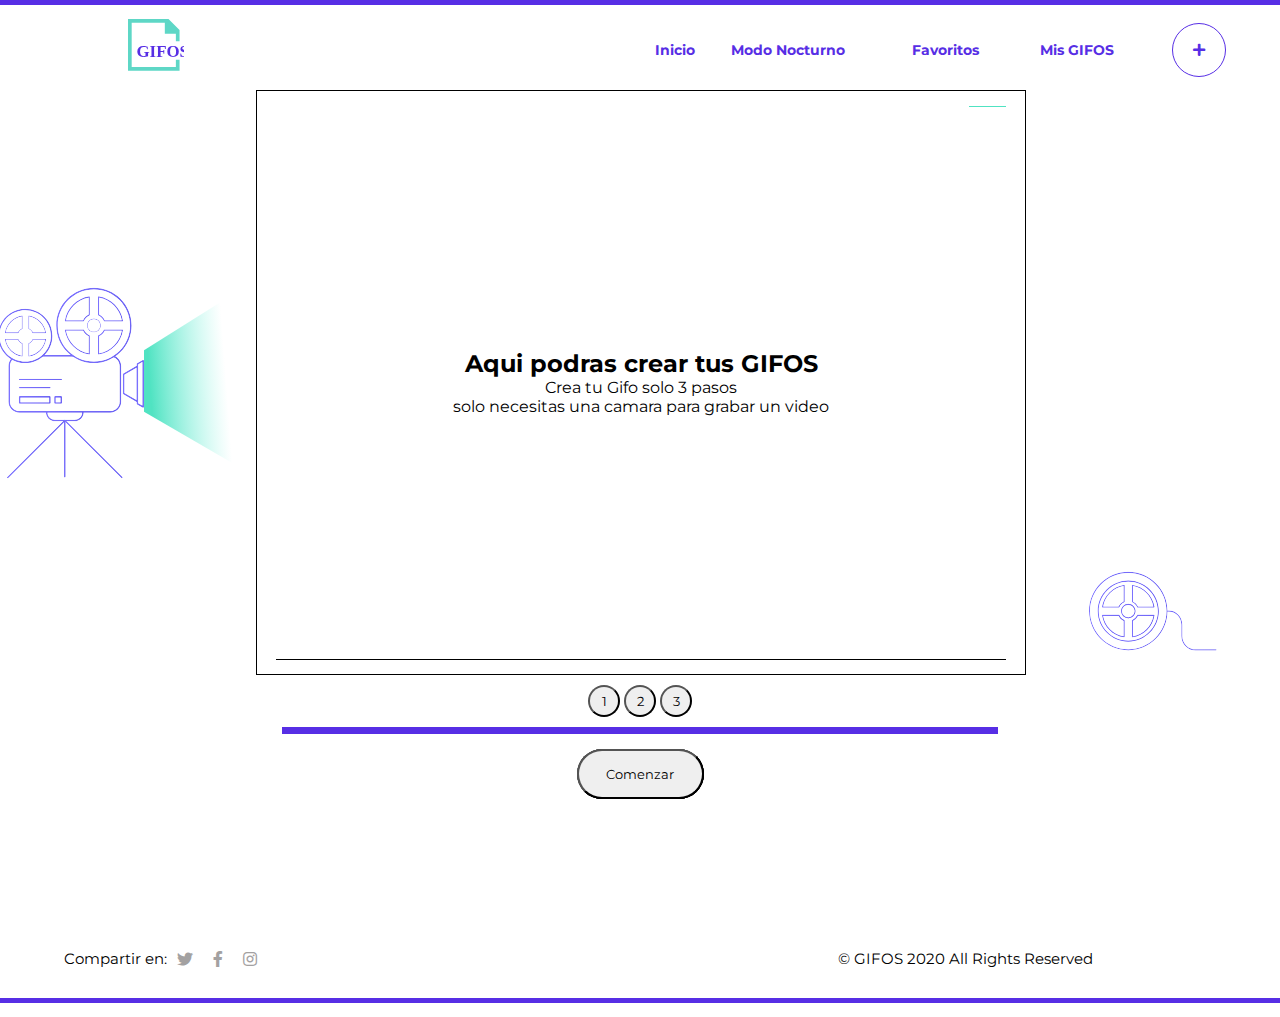
==== commit 3ca6658b: "15 point of return" ====
--- a/crearGifo.html
+++ b/crearGifo.html
@@ -80,7 +80,7 @@
                         <div class="textoEnPantalla" id="crear4">
                             <div>
                                 <div class="iconosMyGifo">
-                                    <img src="./imagenes/icon-download.svg" alt="">
+                                    <img id="descargaGif" src="./imagenes/icon-download.svg" alt="">
                                     <img src="./imagenes/icon-link.svg" alt="">
                                 </div>
                             </div>
@@ -96,7 +96,7 @@
                                 <input type="file" name='file' id="file">
                             </form> -->
                         <!-- </div> --> 
-                        <img id="videoSave" src="">
+                        <img id="videoSave" src="tobefilled" alt="guardado">
                     </div>
                 </div>
                 <div class="pelicula">
@@ -138,8 +138,8 @@
         <div class="margins" id="margin2"></div>
     </footer>
 
-    <script src="grabar.js"></script>
-    <script src="appSearch.js"></script>
+    <script src="./grabar.js"></script>
+    <script src="./appSearch.js"></script>
     <script src="https://www.WebRTC-Experiment.com/RecordRTC.js"></script>
 
 </body>
--- a/style/styleAll.css
+++ b/style/styleAll.css
@@ -40,8 +40,7 @@
   .iconos img i {
     color: var(--colorTitulo); } }
 header {
-  width: 100%;
-  background-color: none; }
+  width: 100%; }
 
 #addGifo {
   display: none; }
@@ -376,7 +375,7 @@
 
 @media only screen and (min-width: 768px) {
   footer {
-    display: "";
+    display: -moz-deck;
     height: 18px; }
 
   footer .redes h4 {
@@ -483,13 +482,23 @@
   z-index: 99;
   cursor: pointer; }
 
+.trending .h3aux {
+  display: flex;
+  flex-direction: column;
+  justify-content: center;
+  align-items: center; }
+
 .trending .h3aux h3 {
+  width: 80%;
+  padding-left: 60px;
   font-weight: bold;
   color: var(--colorTitulo);
   font-size: 18px;
   text-align: center; }
 
 .trending .h3aux p {
+  padding-left: 60px;
+  width: 50%;
   color: var(--colorTitulo);
   font-size: 18px;
   text-align: center;
@@ -528,6 +537,13 @@
   justify-content: center;
   align-items: center; }
 
+.iconos a img {
+  position: absolute;
+  top: 0;
+  left: 0;
+  width: 35vw;
+  height: 28vw; }
+
 .lookUp i {
   color: #572EE5; }
 
@@ -542,22 +558,39 @@
 .lookUp .gifosSearch {
   display: flex;
   justify-content: center;
+  flex-direction: row;
   align-items: center;
   padding: 20px 10px 18px 10px;
   flex-wrap: wrap; }
 
 .lookUp .gifosSearch .base {
-  height: auto;
-  width: 90%;
+  height: 28vw;
+  width: 35vw;
   margin: 5px;
+  display: flex;
+  justify-content: center;
+  align-items: center;
   position: relative;
-  object-fit: contain;
   overflow: hidden; }
 
 .base .embed {
+  display: flex;
+  justify-content: center;
+  align-items: center;
   height: 100%;
   width: 100%;
   object-fit: contain; }
+
+.lookUp .gifosSearch .overlay {
+  display: flex;
+  position: absolute;
+  margin: 0;
+  top: 0;
+  left: 0;
+  height: 100%;
+  width: 100%;
+  z-index: 2;
+  opacity: 0; }
 
 .buttonVerMas {
   padding: 0 0  80px 0; }
@@ -583,7 +616,12 @@
     max-height: 230px;
     width: 25vw;
     max-width: 300px;
-    margin: 1%; }
+    margin: 10px; }
+
+  .iconos a img {
+    position: relative;
+    width: 25px;
+    height: 25px; }
 
   .lookUp .gifosSearch .overlay {
     display: flex;
@@ -682,6 +720,15 @@
   font-size: 20px;
   padding: 7px 0 0 0; }
 
+#noimagenfav {
+  display: flex;
+  justify-content: center;
+  flex-direction: column;
+  align-items: center; }
+
+#noimagenfav h3 {
+  color: var(--colorTitulo); }
+
 .myGifAux {
   display: flex;
   justify-content: center; }
@@ -690,6 +737,10 @@
   display: flex;
   height: 95px;
   width: 100%; }
+
+.verGifo i {
+  color: var(--colorTitulo);
+  transform: scale(1.5); }
 
 .verGifo .logo {
   opacity: 0.1; }
@@ -755,7 +806,11 @@
   justify-content: center;
   align-items: center;
   margin: 2px;
-  color: var(#572EE5); }
+  color: var(--colorTitulo);
+  cursor: pointer; }
+
+.iconoContenedor .iconos i {
+  color: #572EE5; }
 
 .camara {
   display: none; }
@@ -985,7 +1040,7 @@
     width: 15vw; }
 
   .pelicula img {
-    height: 10w;
+    height: 10vw;
     width: 10vw; }
 
   .pelicula {
@@ -1036,13 +1091,18 @@
   .iconosMyGifo img {
     margin: 5px 5px 5px 5px;
     padding: 5px 5px 5px 5px;
-    background-color: var(--colorBlanco);
+    background-color: #ffffff;
     height: 30px;
     width: 30px;
     border-radius: 4px 4px 4px 4px; }
 
   .bottonComenzar {
-    margin-bottom: 200px; } }
+    margin-bottom: 200px; }
+
+  .controler {
+    display: flex;
+    justify-content: center;
+    align-items: center; } }
 #previousTrend {
   display: none;
   top: 50%;
@@ -1057,8 +1117,18 @@
   color: white; }
 
 .overlayT {
-  opacity: 0;
-  display: none; }
+  opacity: 0; }
+
+.iconosT a img {
+  position: absolute;
+  top: 0;
+  left: 0;
+  width: 35vw;
+  height: 28vw;
+  display: flex;
+  z-index: 99;
+  background-color: red;
+  opacity: 1; }
 
 .trendingGifos i {
   color: #572EE5; }
@@ -1256,6 +1326,13 @@
     justify-content: center;
     align-items: center;
     margin: 2px;
+    opacity: 0.6; }
+
+  .iconosT a img {
+    position: relative;
+    width: 25px;
+    height: 25px;
+    display: flex;
     opacity: 0.6; } }
 .searchBar {
   height: auto;
